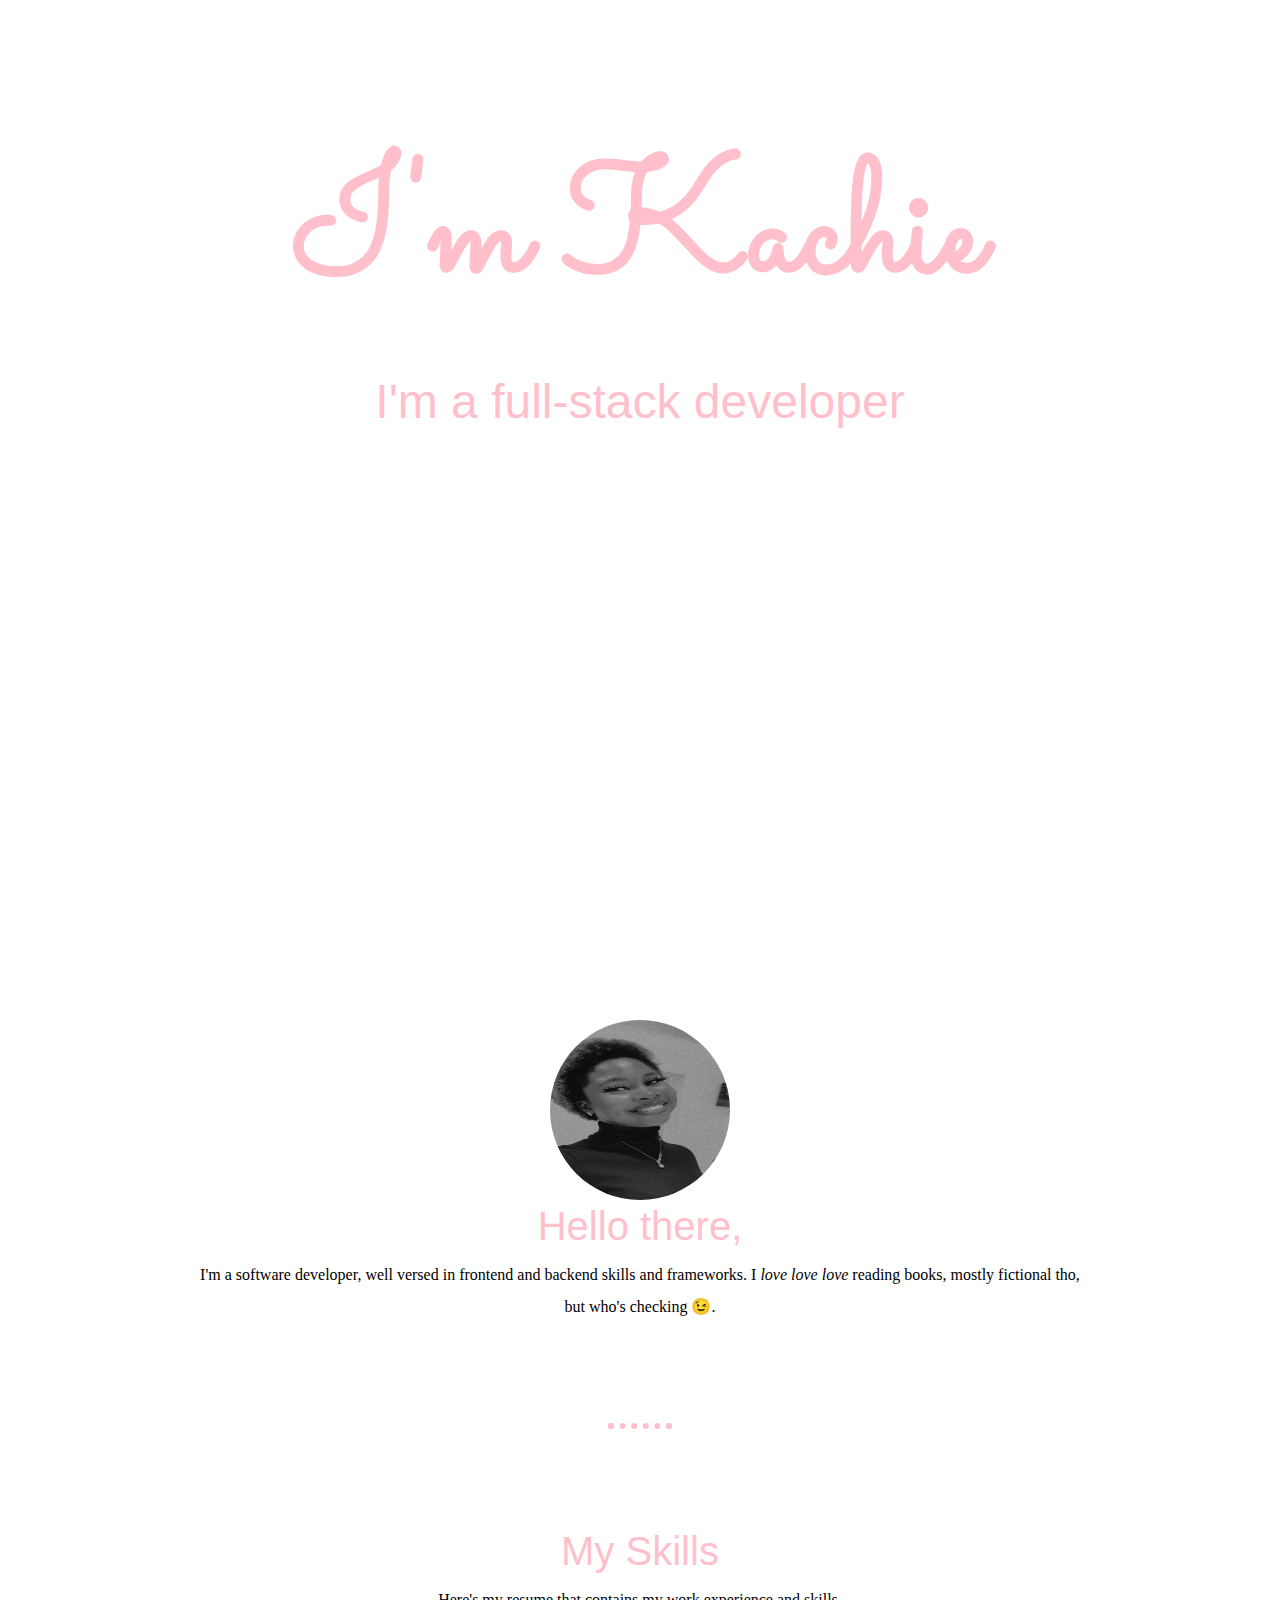
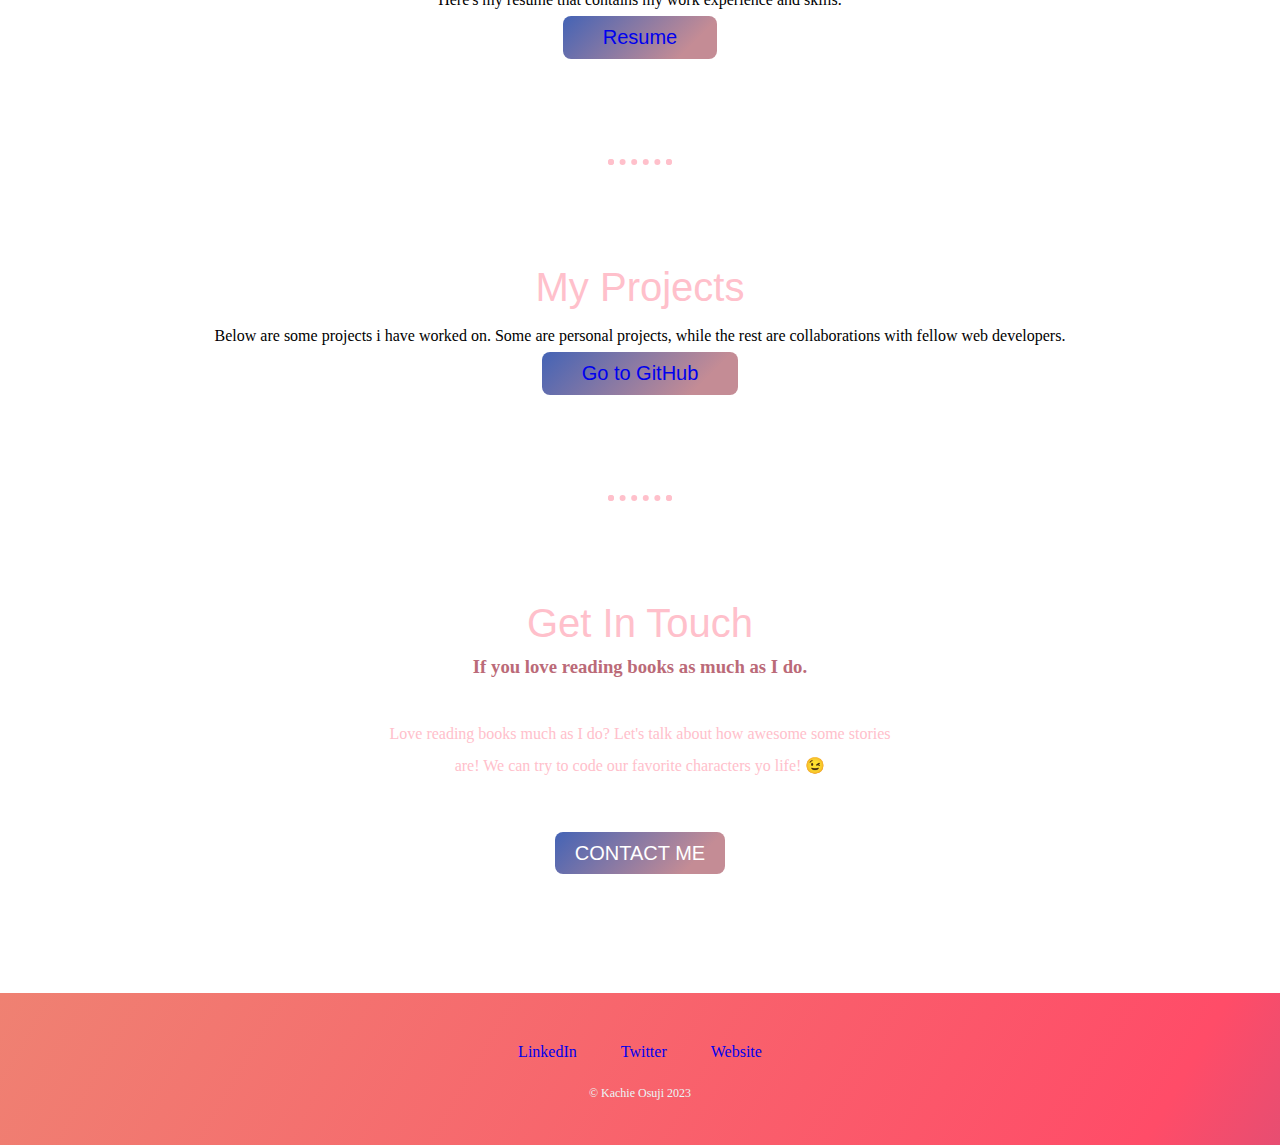
==== AboutMe Page/index.html @ 1af4992d "added an about me page" ====
<!DOCTYPE html>
<html lang="en">
<head>
    <meta charset="UTF-8">
    <meta name="viewport" content="width=device-width, initial-scale=1.0">
    <link href="https://cdn.jsdelivr.net/npm/bootstrap@5.3.2/dist/css/bootstrap.min.css" rel="stylesheet" integrity="sha384-T3c6CoIi6uLrA9TneNEoa7RxnatzjcDSCmG1MXxSR1GAsXEV/Dwwykc2MPK8M2HN" crossorigin="anonymous">
    <link rel="preconnect" href="https://fonts.googleapis.com">
    <link rel="preconnect" href="https://fonts.gstatic.com" crossorigin>
    <link rel="stylesheet" href="styles.css">
    <link href="https://fonts.googleapis.com/css2?family=Merriweather:ital,wght@0,300;0,400;0,700;0,900;1,300;1,400;1,700;1,900&amp;family=Sacramento&amp;display=swap" rel="stylesheet">
    <title>Osuji Kachie</title>
</head>
<body>
    <div class="background-image">
        <div class="first-container">
                <h1 class="name fw-bold">I'm Kachie</h1>
                <p class="profession">I'm a full-stack developer </p>
        </div>
        
    </div>
    <div class="px-4 py-5 my-5 text-center">
        <img class="d-block mx-auto mb-4 profile-picture" src="./images/pfp.JPG" alt="profile picture" width="180" height="180">
        <h2 class="display-5 fw-medium mt-5">Hello there,</h2>
        <div class="col-lg-6 mx-auto mt-5">
          <p class="lead mb-4 profile-pictureText fw-normal">I'm a software developer, well versed in frontend and backend skills and frameworks. I <i>love love love</i> reading books, mostly fictional tho, but who's checking 😉.</p>
        </div>
    </div>
    
    <hr class="text-dark dotted-line">
    
    <h2 class="display-5 fw-semibold mt-5">My Skills</h2>
    <div class="middle-text"><p class="lead mb-4 profile-pictureText fw-normal mt-5">Here's my resume that contains my work experience and skills.</p></div>
    <button type="button" class="btn btn-primary btn-lg px-4 gap-3 to-resume"><a href="https://khaybee.github.io/resume/" target="_blank" class="text-white fw-bold">Resume</a></button>
    
    <hr class="text-dark dotted-line">

    <h2 class="display-5 fw-semibold mt-5">My Projects</h2>
    <div class="middle-text"><p class="lead mb-4 profile-pictureText fw-normal mt-5">Below are some projects i have worked on. Some are personal projects, while the rest are collaborations with fellow web developers.</p></div>
    <button type="button" class="btn btn-primary btn-lg px-4 gap-3 to-resume"><a href="https://github.com/Khaybee?tab=repositories" target="_blank" class="text-white fw-bold">Go to GitHub</a></button>

    <hr class="text-dark dotted-line">

    <div class="contact-me ">
        <h2 class="display-5 fw-semibold mt-5">Get In Touch</h2>
        <h3 class=" sub-text my-5">If you love reading books as much as I do.</h3>
        <p class="contact-message text-dark">Love reading books much as I do? Let's talk about how awesome some stories are! We can try to code
          our favorite characters yo life! 😉</p>
        <a class="btn fw-bold" href="mailto:kachieosuji11@gmail.com">CONTACT ME</a>
    </div>

    <div class="bottom-container">
        <a class="footer-link" href="https://www.linkedin.com/in/khay-osuji/">LinkedIn</a>
        <a class="footer-link" href="https://twitter.com/_her_eminence_">Twitter</a>
        <a class="footer-link" href="https://nurse-bee.vercel.app/">Website</a>
        <p class="copyright text-white mt-3">© Kachie Osuji 2023</p>
      </div>
</body>
</html>
---- AboutMe Page/styles.css ----
.background-image {
    background-image: url(./images/light-blue.jpg);
    background-position: relative;
    background-size: cover;
    height: 100vh;
    padding-top: 120px;
}

* {
    margin: 0;
    padding: 0;
}

a {
    text-decoration: none;
    margin: 10px 20px;
}

body {
    text-align: center;
    color: pink;
}

p {
    line-height: 2;
}

.name {
    font-size: 10rem;
    font-family: "Sacramento", cursive;
    color: pink;
}

.profession {
    font-size: 3rem;
    font-family: "Montserrat", sans-serif;
    font-weight: normal;
    color: pink;
}

.profile-picture {
    border-radius: 50%;
}

.profile-pictureText {
    color: black;
    margin: auto;
    width: 70%;
}

.dotted-line {
    width: 4%;
    border: 6px dotted pink;
    margin: 100px auto;
    border-bottom: none;
}

.grid-container {
    display: grid;
    grid-template-columns: 1fr 1fr;
    grid-template-rows: 1fr 1fr;
    width: 50%;
    margin: 100px auto 0 auto;
}

.to-resume {
    background: linear-gradient(315deg,  pink 20%, rgb(36, 89, 189) 120%);
    border: none;
}

.to-resume:hover, .btn:hover {
    background: linear-gradient(315deg,  rgb(33, 81, 170) 50%, rgb(168, 122, 130) 120%);
}

.sub-text {
    font: 0.5rem;
    color: rgb(187, 106, 120);
}

h2 {
    font-family: "Montserrat", sans-serif;
    font-size: 2.5rem;
    font-weight: normal;
    padding-bottom: 10px;
}

.contact-message {
    width: 40%;
    margin: 40px auto 60px;
}

.btn {
    background: linear-gradient(315deg,  rgb(196, 140, 149) 20%, rgb(36, 89, 189) 120%);;
    border-radius: 8px;
    font-family: "Montserrat", sans-serif;
    color: #ffffff;
    font-size: 20px;
    padding: 10px 20px 10px 20px;
    text-decoration: none;
    border: none;
}

.bottom-container {
    background: linear-gradient(300deg, rgb(36, 89, 189), #ff4c68, #ef8172);
    background-size: 180% 180%;
    animation: gradient-animation 18s ease infinite;
    padding: 50px 0 20px;
    margin-top: 8rem;
}

.copyright {
    color: #eaf6f6;
    font-size: 0.75rem;
    padding: 20px 0;
}

@media (max-width: 768px) {
    .name {
      font-size: 9rem;
      margin: 50px auto 0 auto;
    }
    
    .profession {
      font-size: 1.5rem;
    }
  }
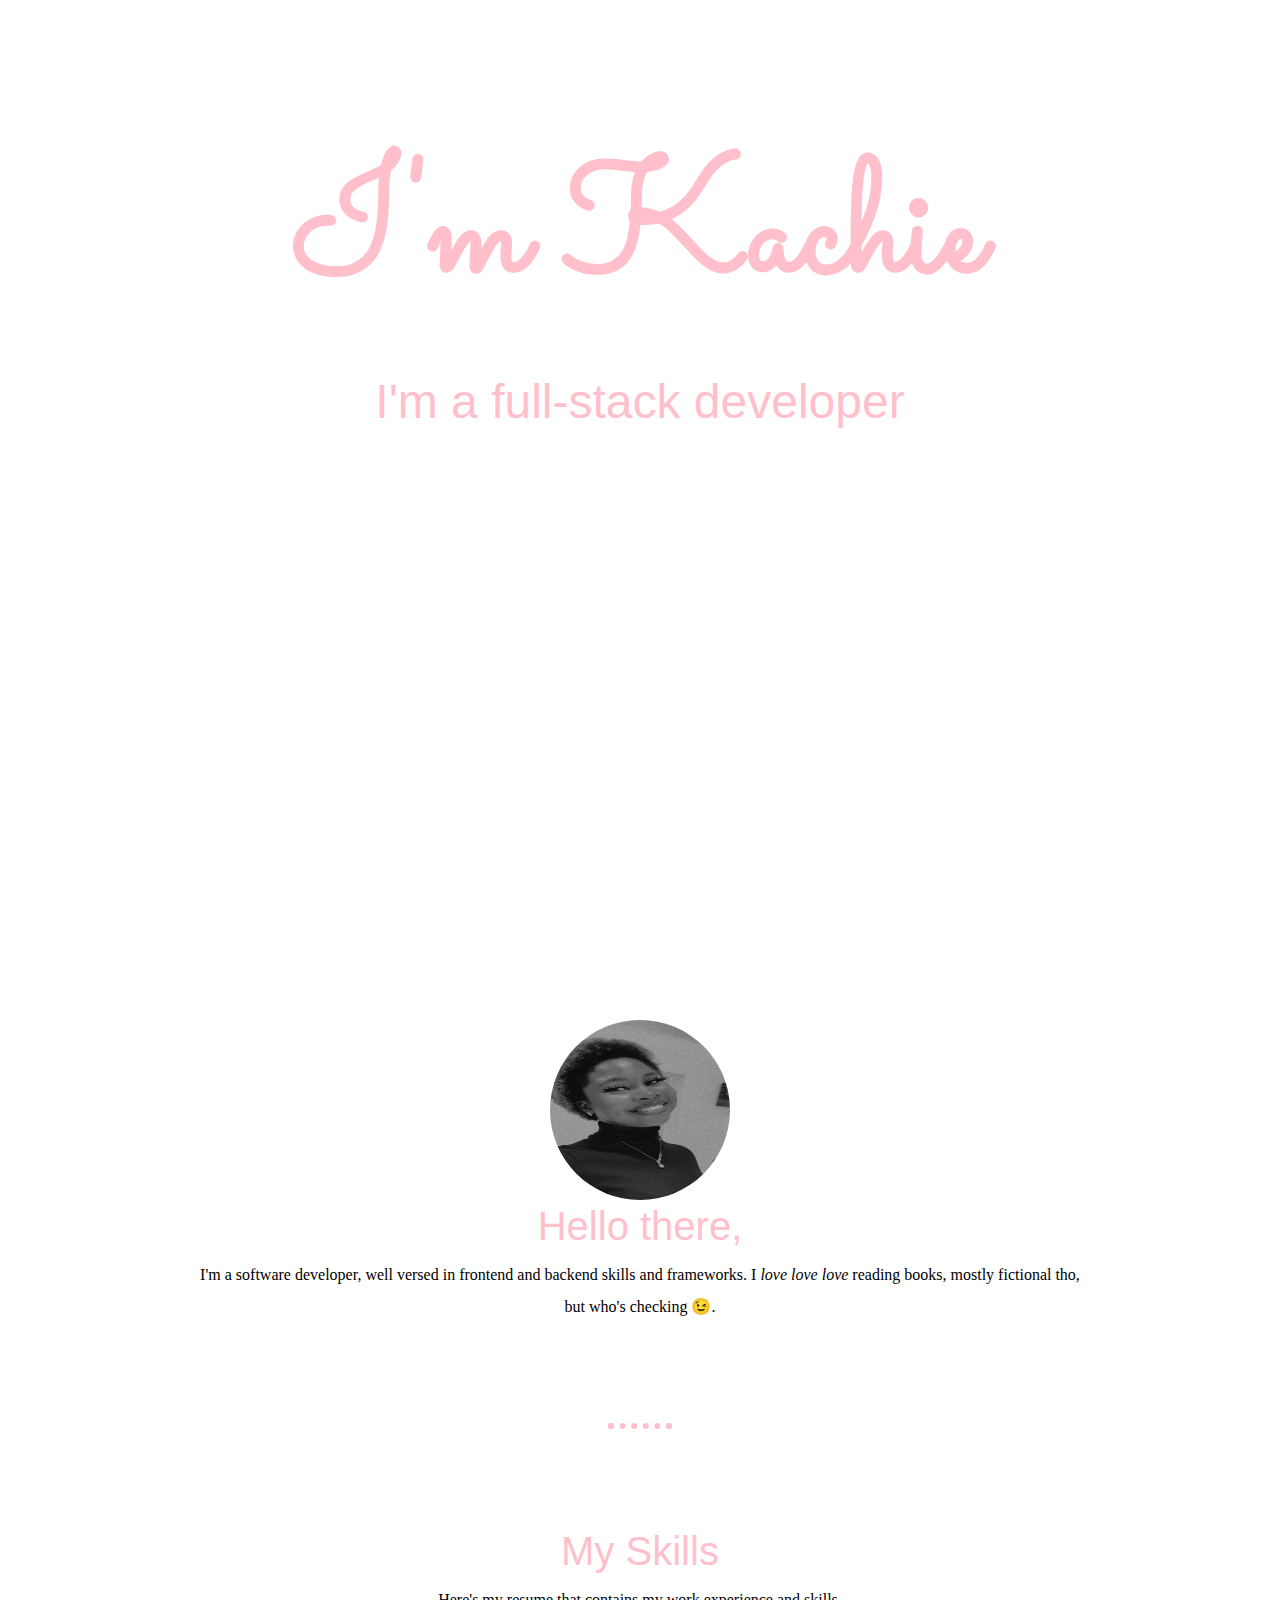
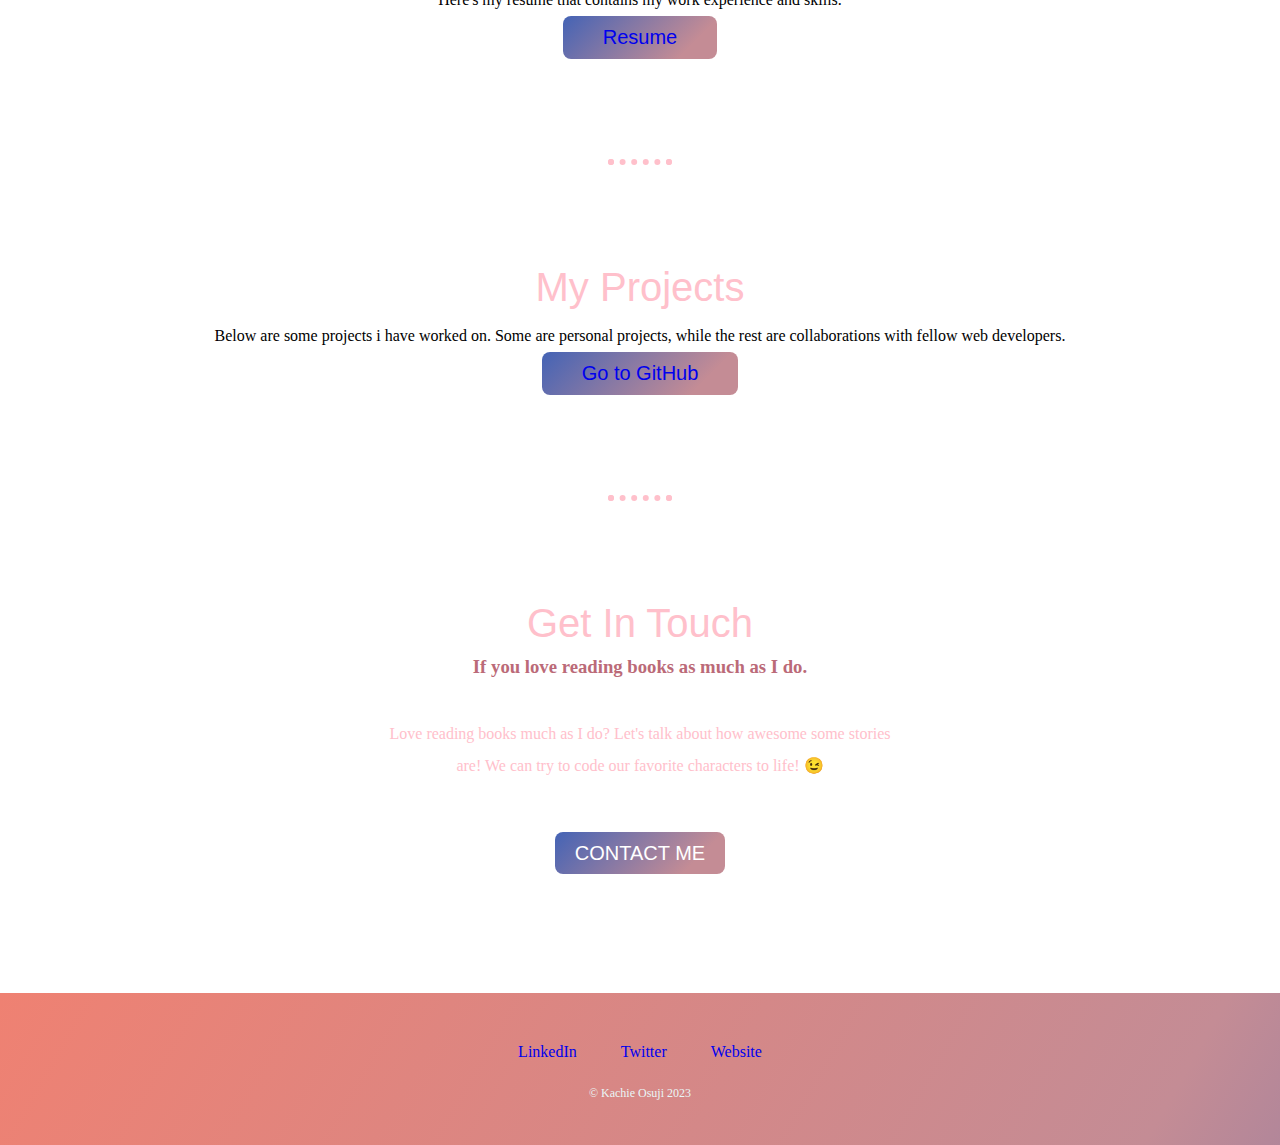
==== commit 2be7e863: "update" ====
--- a/AboutMe Page/index.html
+++ b/AboutMe Page/index.html
@@ -44,7 +44,7 @@
         <h2 class="display-5 fw-semibold mt-5">Get In Touch</h2>
         <h3 class=" sub-text my-5">If you love reading books as much as I do.</h3>
         <p class="contact-message text-dark">Love reading books much as I do? Let's talk about how awesome some stories are! We can try to code
-          our favorite characters yo life! 😉</p>
+          our favorite characters to life! 😉</p>
         <a class="btn fw-bold" href="mailto:kachieosuji11@gmail.com">CONTACT ME</a>
     </div>
 
--- a/AboutMe Page/styles.css
+++ b/AboutMe Page/styles.css
@@ -101,7 +101,7 @@
 }
 
 .bottom-container {
-    background: linear-gradient(300deg, rgb(36, 89, 189), #ff4c68, #ef8172);
+    background: linear-gradient(300deg, rgb(36, 89, 189), rgb(196, 140, 149), #ef8172);
     background-size: 180% 180%;
     animation: gradient-animation 18s ease infinite;
     padding: 50px 0 20px;
@@ -116,12 +116,18 @@
 
 @media (max-width: 768px) {
     .name {
-      font-size: 9rem;
+      font-size: 7rem;
       margin: 50px auto 0 auto;
     }
     
     .profession {
       font-size: 1.5rem;
     }
+
+    
+    .sub-text {
+        font: 0.2rem;
+        color: rgb(187, 106, 120);
+    }
   }
   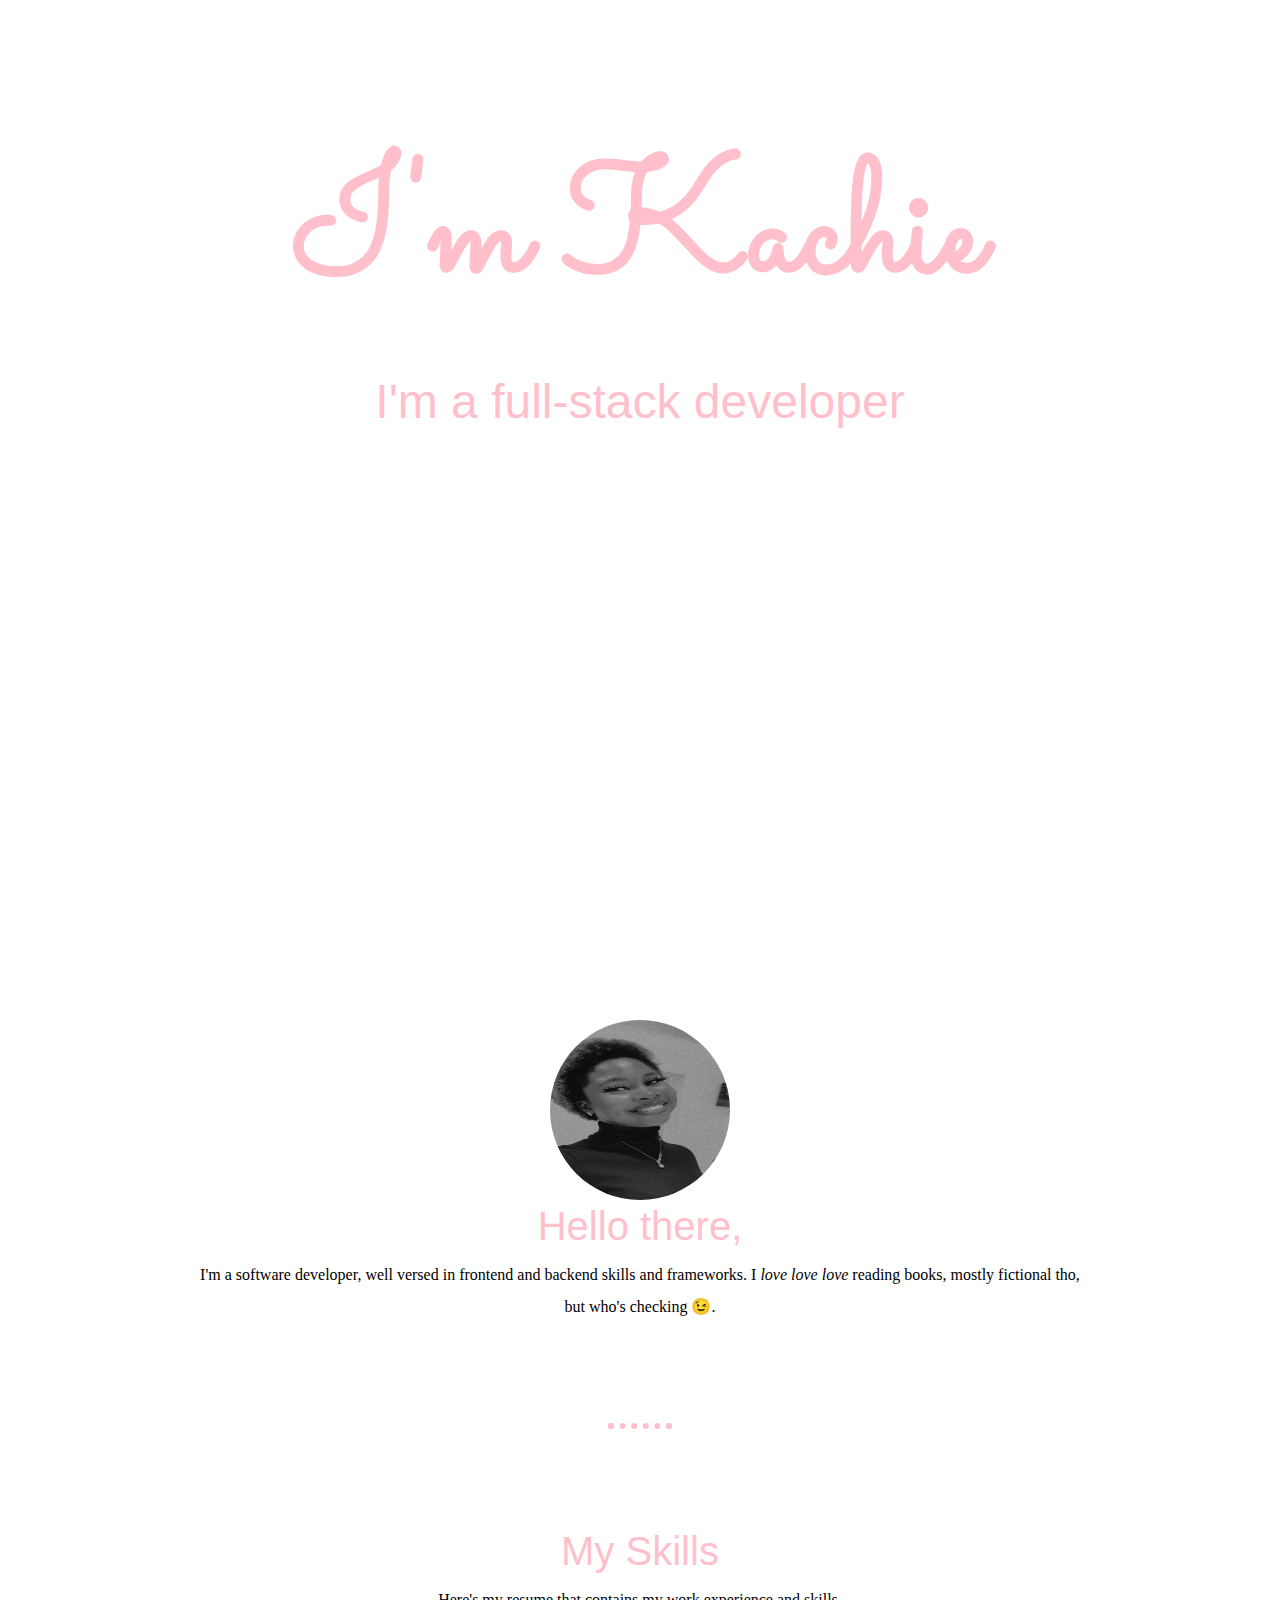
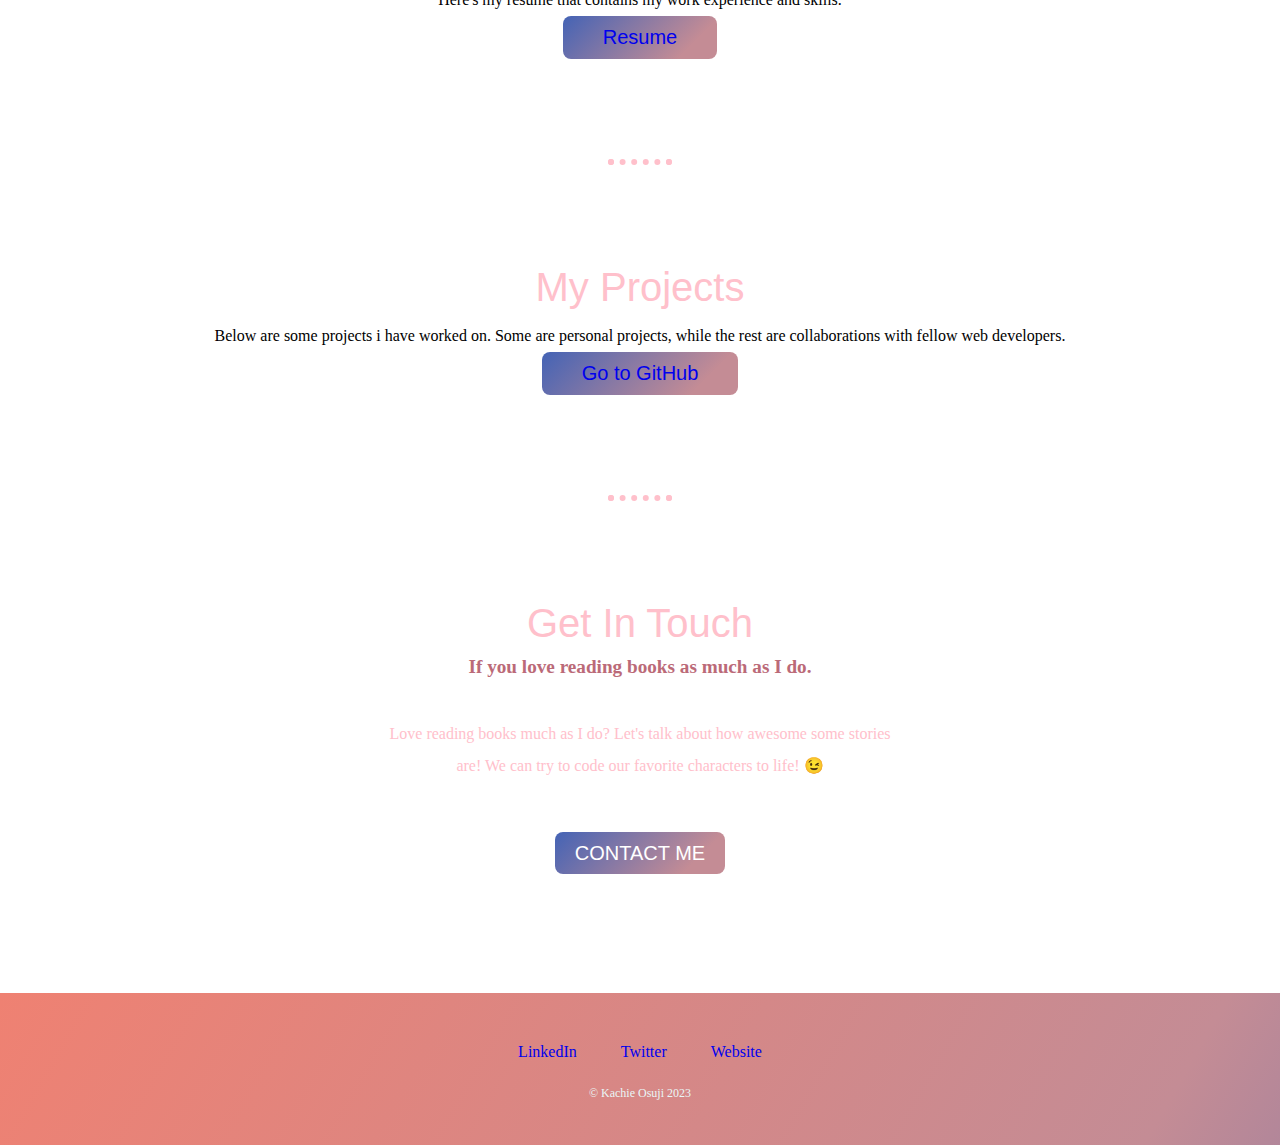
==== commit aa9472cf: "update" ====
--- a/AboutMe Page/index.html
+++ b/AboutMe Page/index.html
@@ -43,7 +43,7 @@
     <div class="contact-me ">
         <h2 class="display-5 fw-semibold mt-5">Get In Touch</h2>
         <h3 class=" sub-text my-5">If you love reading books as much as I do.</h3>
-        <p class="contact-message text-dark">Love reading books much as I do? Let's talk about how awesome some stories are! We can try to code
+        <p class="contact-message text-dark lead mb-4 fw-normal">Love reading books much as I do? Let's talk about how awesome some stories are! We can try to code
           our favorite characters to life! 😉</p>
         <a class="btn fw-bold" href="mailto:kachieosuji11@gmail.com">CONTACT ME</a>
     </div>
--- a/AboutMe Page/styles.css
+++ b/AboutMe Page/styles.css
@@ -73,7 +73,7 @@
 }
 
 .sub-text {
-    font: 0.5rem;
+    font-size: 1.2rem;
     color: rgb(187, 106, 120);
 }
 
@@ -124,10 +124,12 @@
       font-size: 1.5rem;
     }
 
-    
+    .contact-message {
+        width: 40%;
+    }
+
     .sub-text {
-        font: 0.2rem;
-        color: rgb(187, 106, 120);
+        margin: auto;
     }
   }
   